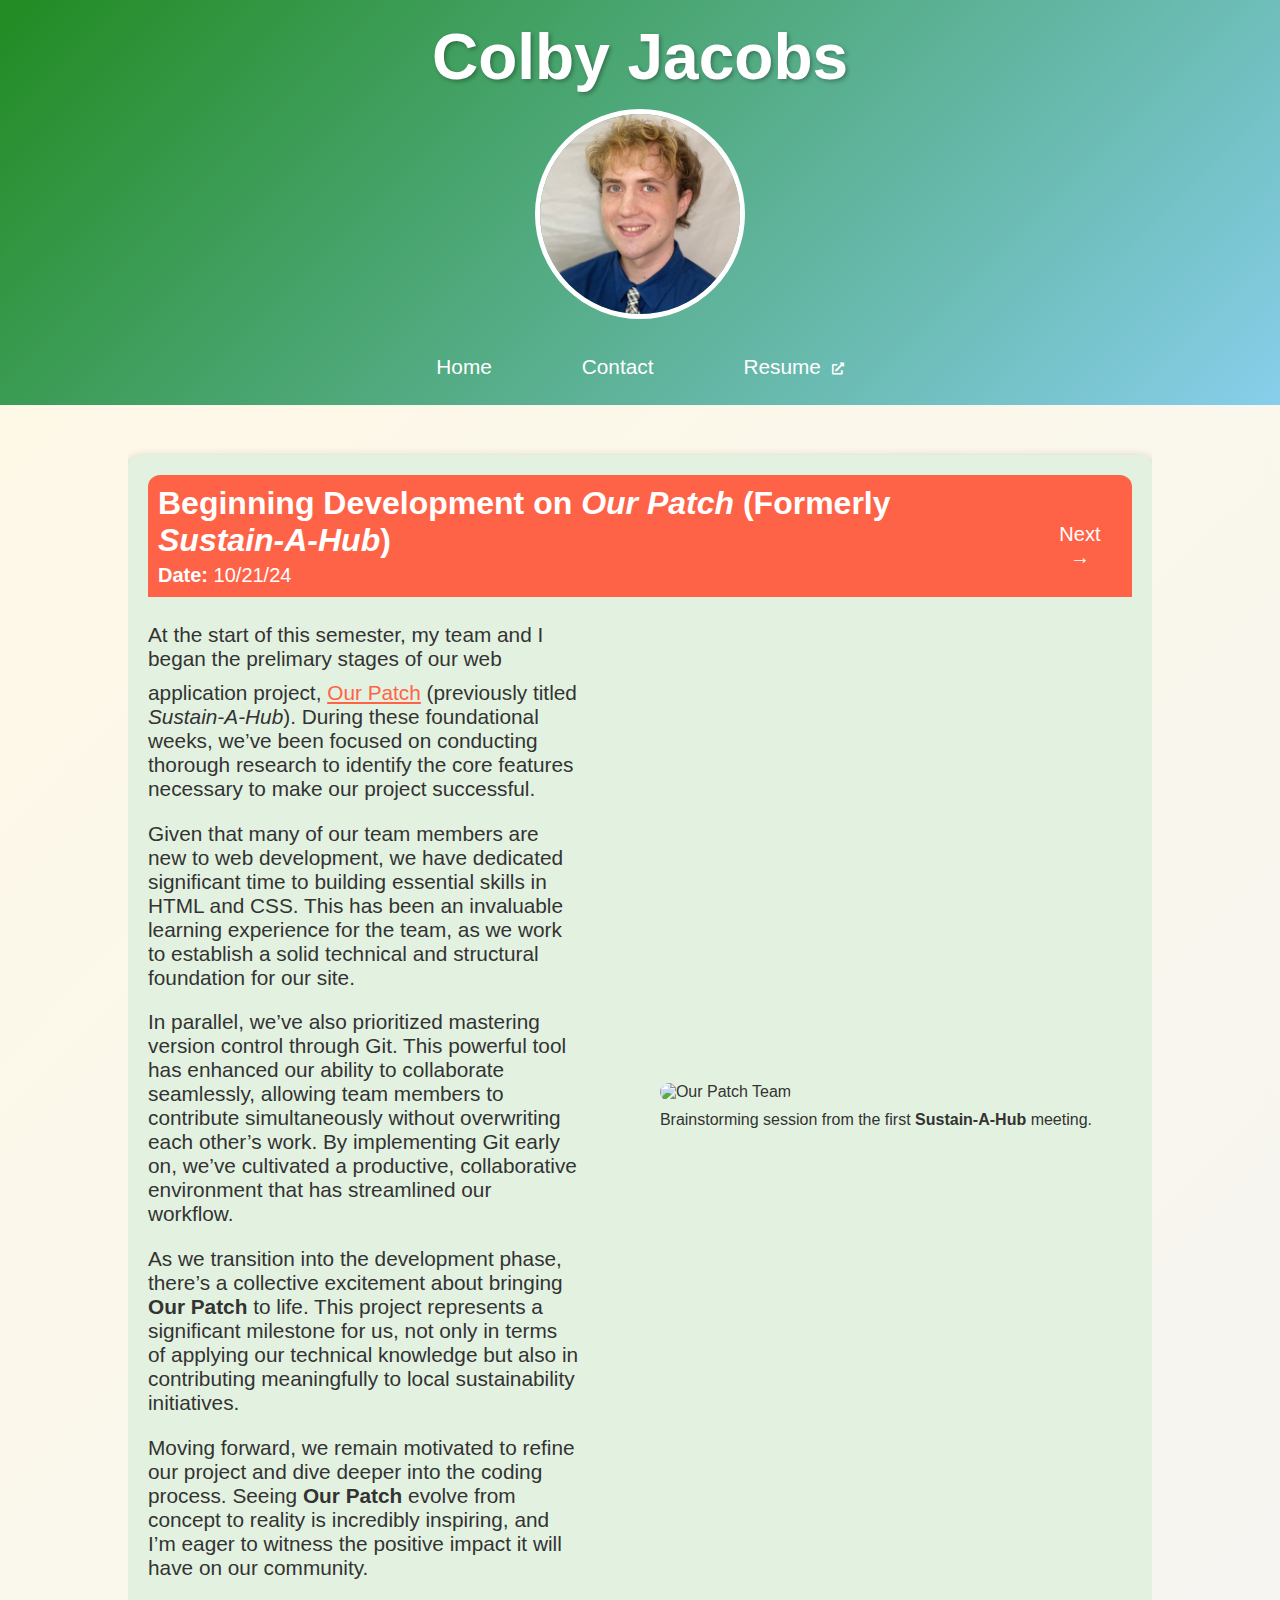
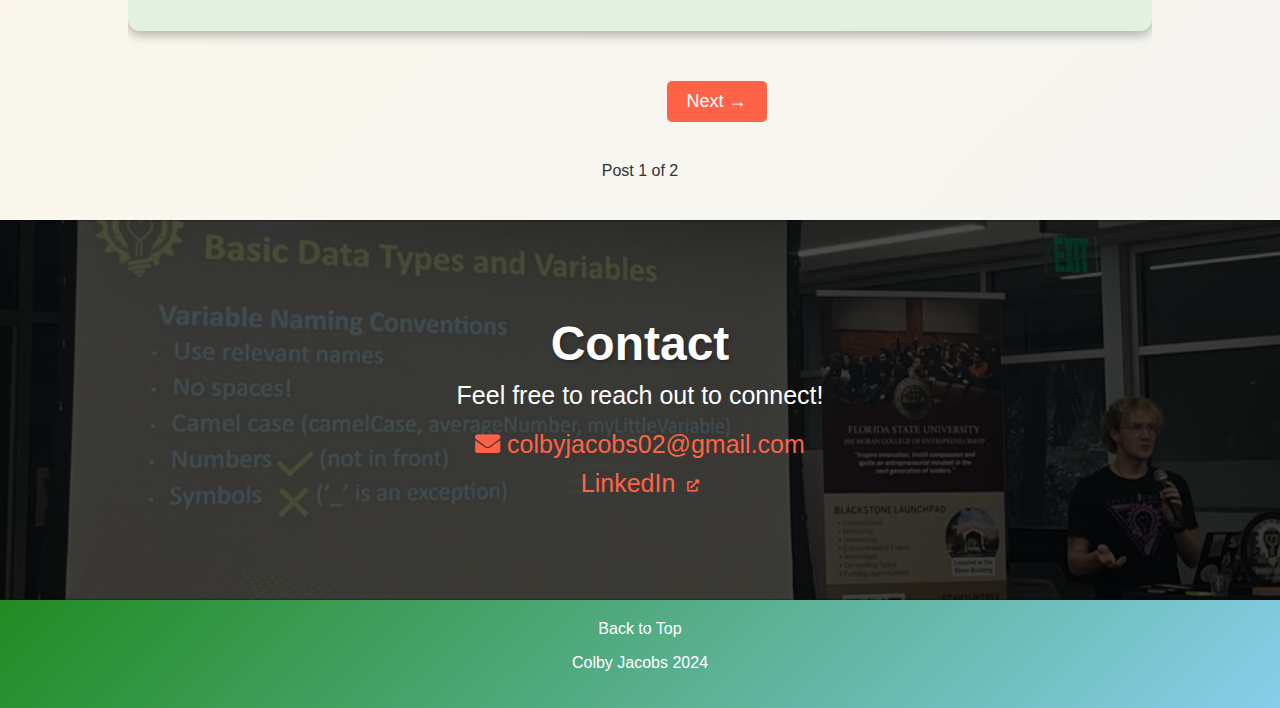
==== blog.html @ e2ffedbe "trying to fix blog posts" ====
<!DOCTYPE html>
<html lang="en">
<head>
    <meta charset="UTF-8">
    <meta name="viewport" content="width=device-width, initial-scale=1.0">
    <title>Colby Jacobs Blog</title>

    <!-- Favicon -->
    <link rel="icon" type="image/png" href="images/fishpfp.png" sizes="32x32">

    <!-- Open Graph Meta Tags for Social Media -->
    <meta property="og:title" content="Colby Jacobs Portfolio">
    <meta property="og:description" content="Colby Jacobs Portfolio">
    <meta property="og:image" content="images/profile.jpg">
    <meta property="og:url" content="https://coblyjobly.github.io">

    <!-- Twitter Card Meta Tags -->
    <meta name="twitter:card" content="summary_large_image">
    <meta name="twitter:title" content="Colby Jacobs Portfolio">
    <meta name="twitter:description" content="Colby Jacobs Portfolio">
    <meta name="twitter:image" content="images/profile.jpg">

    <!-- Apple Touch Icon -->
    <link rel="apple-touch-icon" href="images/profile.jpg">

    <link rel="stylesheet" href="styles.css">
    <link rel="stylesheet" href="https://use.fontawesome.com/releases/v5.15.3/css/all.css">
</head>
<body>
    <div id="top"></div>
    <header>
        <div class="container">
            <h1>Colby Jacobs</h1>
            <img src="images/profile.jpg" alt="Profile Picture of Colby Jacobs" class="profile-picture">
            <nav>
                <ul>
                    <li style="clear: left;"><a href="index.html">Home</a></li>
                    <li style="clear: left;"><a href="#contact">Contact</a></li>
                    <li style="clear: left;"><a href="cjacobs-resume-web.pdf" target="_blank">Resume <i class="fas fa-external-link-alt"></i></a></li>
                </ul>
            </nav>
        </div>
    </header>

    <main>
        <div class="container">
            <div id="post-content" class="post-box"></div> 

            <div class="post-navigation">
                <button id="prev-post" onclick="showPost(currentPost - 1)">← Previous</button>
                <button id="next-post" onclick="showPost(currentPost + 1)">Next →</button>
            </div>
            <div id="post-counter"></div>
        </div>
    </main>

    <section id="contact" class="contact">
        <div class="contact-hero">
            <div class="container">
                <h2 style="margin: -10px 0 0 0;">Contact</h2>
                <p class="contacts">Feel free to reach out to connect!</p>
                <p class="contacts a"><a href="mailto:colbyjacobs02@gmail.com"><i class="fas fa-envelope"></i> colbyjacobs02@gmail.com</a></p>
                <p class="contacts a" style="margin: 0 0 -5px 0;"><a href="https://www.linkedin.com/in/colby-jacobs">LinkedIn <i class="fas fa-external-link-alt"></i></a></p>
            </div>
        </div>
    </section>

    <footer>
        <div class="container">
            <a href="#top" class="back-to-top">Back to Top</a>
            <p>Colby Jacobs 2024</p>
        </div>
    </footer>

    <script>
        let posts = [
            { title: 'Seminole Innovators Fall \'24 Kick-Off', date: '9/5/24', filename: 'post1.html' },
            { title: 'Beginning Development on Our Patch', date: '10/21/24', filename: 'post2.html' }
        ];
        
        posts = posts.reverse();
        
        let currentPost = 0;
    
        async function loadPost(postName) {
            const response = await fetch(`_posts/${postName}`);
            if (!response.ok) {
                console.error('Error loading post:', response.statusText);
                return;
            }
            const html = await response.text();
            document.getElementById('post-content').innerHTML = html;
    
            // Attach event listeners to buttons inside the post content after loading it
            attachPostNavigationListeners();
        }
    
        function showPost(index) {
            if (index < 0 || index >= posts.length) return;
            currentPost = index;
            loadPost(posts[currentPost].filename);
    
            document.getElementById('post-counter').innerText = `Post ${currentPost + 1} of ${posts.length}`;
    
            document.getElementById('prev-post').style.visibility = currentPost > 0 ? 'visible' : 'hidden';
            document.getElementById('next-post').style.visibility = currentPost < posts.length - 1 ? 'visible' : 'hidden';
        }
    
        // Reattach event listeners to the buttons inside each post (after the post content is loaded)
        function attachPostNavigationListeners() {
            const prevPostTop = document.getElementById('prev-post-top');
            const nextPostTop = document.getElementById('next-post-top');
    
            if (prevPostTop) {
                prevPostTop.style.visibility = currentPost > 0 ? 'visible' : 'hidden';
                prevPostTop.addEventListener('click', () => showPost(currentPost - 1));
            }
            if (nextPostTop) {
                nextPostTop.style.visibility = currentPost < posts.length - 1 ? 'visible' : 'hidden';
                nextPostTop.addEventListener('click', () => showPost(currentPost + 1));
            }
        }
    
        window.onload = () => {
            showPost(currentPost); // Load the first post
    
            document.getElementById('prev-post').addEventListener('click', () => showPost(currentPost - 1));
            document.getElementById('next-post').addEventListener('click', () => showPost(currentPost + 1));
        };
    </script>
    
</body>
</html>
---- styles.css ----
html {
    scroll-behavior: smooth;
}

@font-face {
    font-family: 'Frutiger';
    src: url('frutiger.ttf') format('truetype'); 
    font-weight: normal;
    font-style: normal;
}

body {
    font-family: 'Frutiger', Arial, Helvetica, sans-serif; /* Fallbacks */
    background: linear-gradient(135deg, #FFF9E5, #F4F4F4); /* Light Cream to a lighter background */
    color: #333;
    margin: 0;
    padding: 0;
}

.container {
    width: 80%;
    margin: auto;
    overflow: hidden;
}

header {
    background: linear-gradient(135deg, #228B22, #87CEEB); /* Forest Green to Sky Blue */
    color: white;
    padding: 10px 0;
}

header .container {
    display: flex;
    flex-direction: column;
    align-items: center;
    justify-content: center; /* Ensures the content is centered vertically */
    text-align: center;
}

.profile-picture {
    width: 200px;
    height: 200px;
    border-radius: 50%;
    object-fit: cover;
    margin-top: 10px;
    margin-bottom: 20px; /* Adds space below the image */
    border: 5px solid #ffffff;
}

header h1 {
    text-align: center;
    font-size: 4em;
    margin: 10px 0 5px 0;
    text-shadow: 2px 2px 4px rgba(0, 0, 0, 0.3); /* Text shadow for depth */
}

header h2, h2 {
    text-align: center;
    font-size: 3em; /* Ensuring consistent header size */
    text-shadow: 2px 2px 4px rgba(0, 0, 0, 0.3); /* Text shadow for depth */
}

nav {
    text-align: center;
}

nav ul {
    list-style-type: none;
    display: flex;
    justify-content: center; /* Centers the nav items */
    gap: 60px; /* Adds space between the links */
    clear: left;   
    padding: 0;
}

nav ul li a {
    padding: 10px 15px;
    text-decoration: none;
    color: white;
    font-size: 1.3em;
    transition: background-color 0.3s, color 0.3s; /* Smooth transition for hover effects */
}

nav ul li a:hover {
    background-color: #FF6347; /* Salmon Pink accent color */
    color: #FFF9E5; /* Light Cream text */
    border-radius: 5px; /* Rounded corners for the hover effect */
}

.fa-external-link-alt {
    font-size: 12px; /* Adjust the size of the icon */
    margin-left: 5px; /* Space between the text and icon */
    vertical-align: middle; /* Align with the text */
}

.about .container {
    display: flex;
    flex-direction: column;
    align-items: center;
}

.about-content {
    display: flex;
    justify-content: space-between;
    width: 100%;
    max-width: 1200px; /* Ensures a reasonable max width for the content */
}

.about-text {
    width: 65%; /* Allocating 65% width to the text */
    text-align: left;
    margin-bottom: 50px; /* Increased space below the about text */
    margin-right: 150px;
    font-size: 23px;
}

.skills-container {
    display: flex; /* Use flexbox for the container */
    flex-direction: column; /* Column layout for header and lists */
    align-items: center; /* Center-align items */
    background-color: #e0f7e0; /* Light green background */
    padding: 10px; /* Padding around the skills section */
    border-radius: 12px; /* Rounded corners for aesthetics */
    margin-top: 30px; /* Space above the skills section */
    margin-bottom: 50px;
    box-shadow: 0 4px 10px rgba(0, 0, 0, 0.2); /* Box shadow for depth */
}

.skills-header {
    font-size: 2em; /* Adjust size for skills header */
    margin-bottom: 10px; /* Space below the header */
}

.skills-lists {
    display: flex; /* Flexbox for the lists */
    justify-content: space-between; /* Distribute space evenly between lists */
    width: 100%; /* Full width for alignment */
    margin-top: 10px; /* Space above the lists */
}
.lang-lists {
    display: flex; /* Use flexbox for layout */
    justify-content: space-between; /* Space between the lists */
    width: 100%; /* Full width for alignment */
    margin-top: 10px; /* Space above the lists */
}

.lang-lists .about-skills {
    flex: 1; /* Each list takes equal space */
    margin-right: 8px; /* Space between the two lists */
}

.lang-lists .about-skills:last-child {
    margin-right: 17px; /* No margin on the last list */
}

.about-skills {
    list-style-type: none; /* Remove default bullet points */
    margin: 0 20px; /* Space between the lists */
    padding: 0; /* Remove default padding */
    flex: 1; /* Allow lists to grow equally */
    font-size: 21px;
}

.about-skills li {
    margin-bottom: 15px; /* Add spacing between each skill */
    padding: 8px 12px;
    background-color: #f0f7f0; /* Light green background */
    border: 1px solid #228B22; /* Subtle Forest Green border */
    border-radius: 5px;
    transition: background-color 0.3s, color 0.3s; /* Smooth transition for hover effects */
}

.hero {
    padding: 20px 0;
    text-align: center;
    background: #f4f4f4;
}

.about, .contact, .projects {
    padding: 0px 0;
    text-align: center;
}

.projects {
    background-color: lightgreen; /* Background for projects section */
}

.project {
    display: flex;
    align-items: flex-start; /* Aligns content properly */
    background: #e3f2e0; /* Light background for project cards */
    margin: 50px 0;
    padding: 15px;
    border-radius: 12px; /* Rounded corners for cards */
    box-shadow: 0 4px 12px rgba(0, 0, 0, 0.3); /* Box shadow for cards */
    transition: transform 0.2s; /* Added background transition */
}

.project:hover,
.project.active{
    transform: translateY(-3px); /* Slightly raise effect on hover */
    background: linear-gradient(135deg, #e3f2e0 70%, #FF7F50 30%);
    transition: background 0.5s ease; /* Transition only when active */
}

.project-info {
    flex: 1; /* Text section takes remaining space */
    padding-right: 20px; /* Adds space between text and image */
    display: flex;
    flex-direction: column; /* Stacks the text and button vertically */
    justify-content: space-between; /* Distributes space between elements */
    transition: height 0.5s ease-in-out, opacity 0.5s ease-in-out; /* Smooth height transition */
    overflow: hidden; /* Hide overflow to prevent content from spilling out */
}

.project-timeframe {
    font-style: italic;
    color: #444444; /* Lighter black */
    margin-bottom: 10px;
}

.project-title {
    font-size: 1.6em;
    margin: 0 0 -5px 0; /* Space for visual separation */
}

.project-description {
    font-size: 1.3em;
    margin: 0 0 10px 0;
    text-align: left;
}

.project-description-li {
    font-size: 1.3em;
    margin: 0 0 8px 0;
    text-align: left;
}

.project-subheading {
    font-size: 1.4em;
    text-align: left;
}

.more-content {
    height: 0; /* Start collapsed */
    overflow: hidden; /* Prevent overflow */
    transition: height 0.5s ease-in-out; /* Smooth height transition */
}

.project-video {
    width: 100%; /* Make the video take full width */
    height: 360px; /* Set a fixed height */
    max-width: 600px; /* Set a maximum width to control the size */
    object-fit: cover; /* Ensures aspect ratio is maintained */
    border-radius: 12px; /* Matches the card's border radius */
}

.project-image {
    width: 50%; /* Ensure the image takes full width */
    height: auto; /* Maintain aspect ratio */
    max-width: 300px; /* Set a maximum width to control the size */
    margin: 0; /* Reset margin */
    display: block; /* Make sure the image behaves like a block element */
    border-radius: 12px; /* Matches the card's border radius */
}

.btn {
    display: inline-block;
    background: #32c5ff; /* Button background color */
    color: white;
    padding: 10px 15px;
    text-decoration: none;
    border-radius: 5px;
    transition: background 0.3s, transform 0.2s; /* Reduced movement on hover */
    margin-top: 20px; /* Adds spacing above the button */
}

.read-more-link {
    color: #FF6347; /* Link color */
    text-decoration: underline; /* Underline the text to indicate it's a link */
    cursor: pointer; /* Change cursor to pointer on hover */
    margin-top: 10px; /* Space above the link */
    display: inline-block; /* Allow spacing above */
}

.read-more-link:hover {
    text-decoration: none; /* Optionally remove underline on hover */
}

.btn:hover {
    background: #1f7699; /* Darker shade */
    transform: scale(1.03); /* Slightly grow on hover */
}

/* Contact section hero image styling */
.contact-hero {
    background-image: url('images/banner.jfif');
    background-size: cover;
    background-position: center;
    background-repeat: no-repeat;
    height: 380px; /* Adjust height for hero */
    position: relative;
    color: white; /* Ensures text is visible on the image */
    text-align: center;
}

.contact-hero .container {
    position: absolute; /* Make the container absolute to cover the hero */
    top: 0; /* Position at the top */
    left: 0; /* Position at the left */
    width: 100%; /* Full width */
    height: 100%; /* Full height */
    background-color: rgba(0, 0, 0, 0.7); /* Semi-transparent background for better text visibility */
    display: flex; /* Use flexbox for centering */
    flex-direction: column; /* Align items vertically */
    justify-content: center; /* Center items vertically */
    align-items: center; /* Center items horizontally */
}

.contacts {
    font-size: 25px;
    margin: 10px 0 10px 0;
}


.contacts a {
    color: #FF6347; /* Bright coral for links */
    text-decoration: none; /* Remove underline for cleaner look */
    transition: color 0.3s; /* Add transition for smooth hover effect */
}

.contacts a:hover {
    color: #87CEEB; /* Change color on hover to sky blue */
    text-decoration: underline; /* Optional: add underline on hover */
}

.back-to-top {
    color: white; /* Set the text color to white */
    text-decoration: none; /* Remove underline from link */
    display: block; /* Make it block to ensure it appears above other text */
    margin-bottom: 10px; /* Add space below the link */
    transition: color 0.3s; /* Smooth transition for color */
}

/* Optional: Color change on hover */
.back-to-top:hover {
    color: rgba(255, 255, 255, 0.8); /* Slightly change color on hover */
}

footer {
    background: linear-gradient(135deg, #228B22, #87CEEB); /* Forest Green to Sky Blue */
    color: white;
    padding: 20px;
    text-align: center;
}

.post-content {
    display: flex; /* Use flexbox for layout */
    justify-content: space-between; /* Space out text and image */
    align-items: center; /* Center items vertically */
}


.post-content .post-text {
    font-size: 1.3em;
    margin: 0 0 10px 0;
    text-align: left;
    flex: 1; /* Allow the text to take up available space */
    margin-right: 40px; /* Space between text and image */
}

.post-content .post-image {
    max-width: 550px; /* Set a maximum width to control the size */
    margin: 0; /* Reset margin */
    border-radius: 8px; /* Matches the card's border radius */
}

.post-content img {
    width: 100%; /* Make image responsive */
    height: auto; /* Maintain aspect ratio */
    border-radius: 12px; /* Matches the card's border radius */

}

.post-no-animation {
    display: flex;
    flex-direction: column; /* Stack children vertically */
    background: #e3f2e0;
    margin: 50px 0;
    padding: 20px;
    border-radius: 12px; /* Rounded corners for cards */
    box-shadow: 0 4px 12px rgba(0, 0, 0, 0.3); /* Box shadow for cards */
}

.post-header {
    background: #FF6347; /* Slightly different background for header */
    padding: 10px;
    border-radius: 12px 12px 0 0;
    margin-bottom: 5px; /* Space between header and content */
}

.post-header h1 {
    color: #ffffff;
    font-size: 2em;
    margin: 0; /* Remove default margin */
}

.post-header p {
    margin: 5px 0 0; /* Spacing for date */
}

.post-navigation {
    display: flex; /* Use flexbox for horizontal layout */
    justify-content: center; /* Center the buttons */
    margin-bottom: 40px; /* Add margin below the navigation */
}

.post-navigation button {
    background-color: #FF6347; /* Your desired button color */
    color: white; /* Text color */
    font-size: 18px; /* Adjust font size */
    padding: 10px 20px; /* Adjust padding for size */
    border: none; /* No border */
    border-radius: 5px; /* Rounded corners */
    cursor: pointer; /* Pointer cursor on hover */
    margin: 0 10px; /* Margin between buttons */
    transition: background-color 0.3s; /* Hover transition */
}

.post-navigation button:hover {
    background-color: #ff4f3c; /* Darker shade for hover */
    transform: scale(1.05); /* Slightly enlarge on hover */
}

#post-counter {
    text-align: center; /* Center the text */
    margin-bottom: 40px;
    width: 100%; /* Ensure the counter takes full width to center */
}

.figcap {
    margin-top: 10px;
    text-align: center;
}

.post-nav-top {
    display: flex;
    justify-content: right;
    margin-top: 10px;
    margin-bottom: -20px; /* Space between buttons and post title */
}

.post-nav-top button {
    font-size: 20px;
    color: white; /* Set the text color to white */
    text-decoration: none; /* Remove underline from link */
    display: block; /* Make it block to ensure it appears above other text */
    margin-bottom: 10px; /* Add space below the link */
    transition: color 0.3s;
    border: none;
    background: none;
}

.post-nav-top button:hover {
    color: rgba(255, 255, 255, 0.8);
}
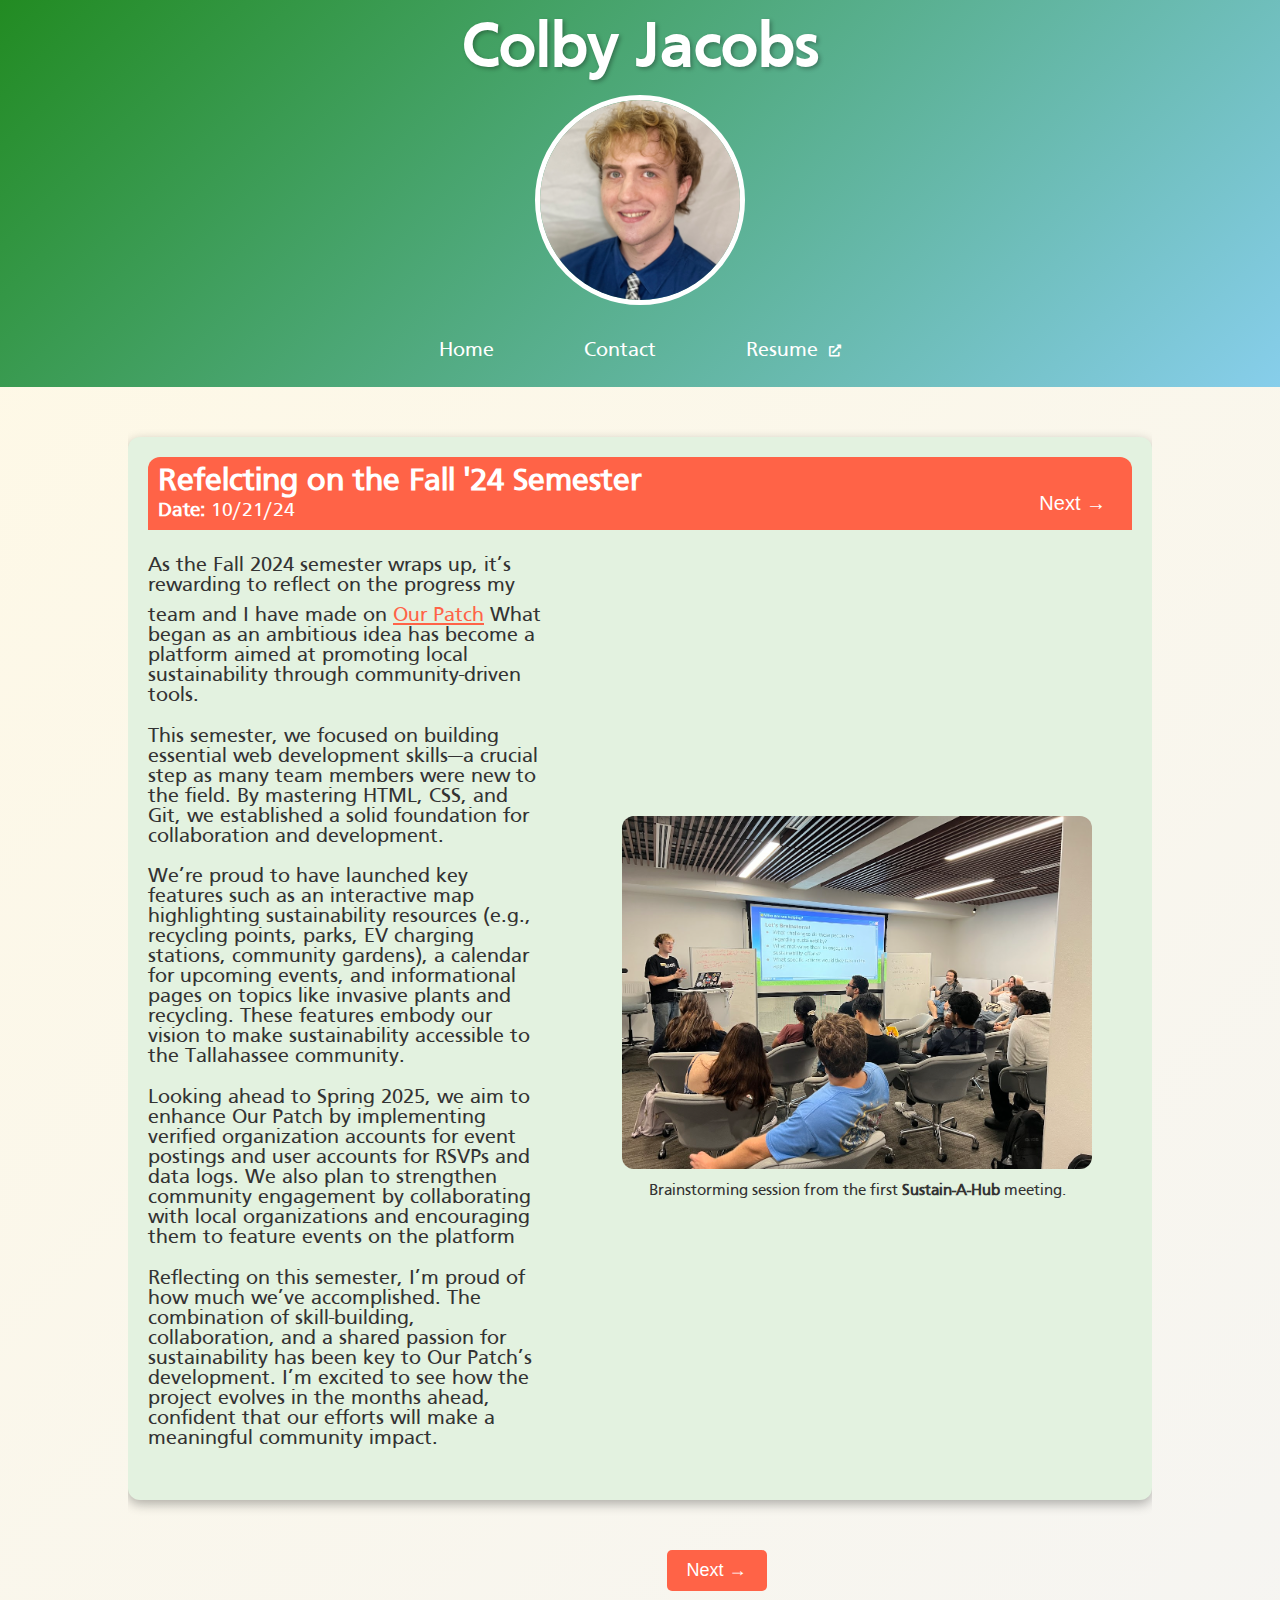
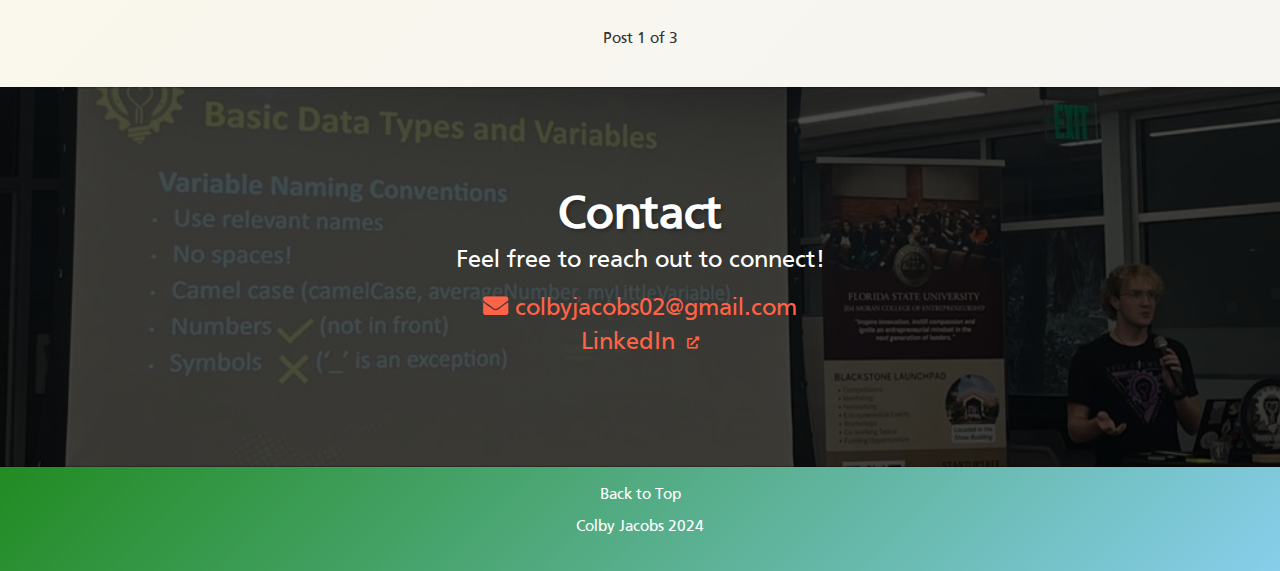
==== commit 304c65ae: "added post3 and updated Our Patch project card" ====
--- a/blog.html
+++ b/blog.html
@@ -47,8 +47,8 @@
             <div id="post-content" class="post-box"></div> 
 
             <div class="post-navigation">
-                <button id="prev-post" onclick="showPost(currentPost - 1)">← Previous</button>
-                <button id="next-post" onclick="showPost(currentPost + 1)">Next →</button>
+                <button id="prev-post">← Previous</button>
+                <button id="next-post">Next →</button>
             </div>
             <div id="post-counter"></div>
         </div>
@@ -75,7 +75,8 @@
     <script>
         let posts = [
             { title: 'Seminole Innovators Fall \'24 Kick-Off', date: '9/5/24', filename: 'post1.html' },
-            { title: 'Beginning Development on Our Patch', date: '10/21/24', filename: 'post2.html' }
+            { title: 'Beginning Development on Our Patch', date: '10/21/24', filename: 'post2.html' },
+            { title: 'Refelcting on the Fall \'24 Semester', date: '12/20/24', filename: 'post3.html' }
         ];
         
         posts = posts.reverse();
--- a/styles.css
+++ b/styles.css
@@ -4,7 +4,7 @@
 
 @font-face {
     font-family: 'Frutiger';
-    src: url('frutiger.ttf') format('truetype'); 
+    src: url('Frutiger.ttf') format('truetype'); 
     font-weight: normal;
     font-style: normal;
 }
@@ -465,3 +465,153 @@
     color: rgba(255, 255, 255, 0.8);
 }
 
+
+/* Existing CSS code... */
+
+/* Media Queries for Mobile Responsiveness */
+@media (max-width: 768px) {
+    body {
+        font-size: 16px; /* Standardize font size for mobile */
+    }
+
+    header h1 {
+        font-size: 2.5em; /* Smaller header size */
+    }
+
+    header h2, h2 {
+        font-size: 2em; /* Smaller subheader size */
+    }
+
+    nav ul {
+        flex-direction: column; /* Stack nav items vertically */
+        gap: 20px; /* Space between items */
+    }
+
+    .profile-picture {
+        width: 150px; /* Smaller profile picture */
+        height: 150px; /* Maintain aspect ratio */
+    }
+
+    .about-content {
+        flex-direction: column; /* Stack elements vertically on smaller screens */
+    }
+
+    .about-text {
+        width: 100%; /* Full width for text */
+        margin-right: 0; /* Remove right margin on smaller screens */
+        font-size: 20px; /* Smaller font size for mobile */
+    }
+
+    .skills-header {
+        font-size: 1.5em; /* Adjust header font size for mobile */
+    }
+
+    .about-skills {
+        font-size: 16px; /* Even smaller font size for mobile */
+        margin: 0 5px; /* Adjust horizontal spacing between skills */
+        padding: 0; /* Reset padding if necessary */
+    }
+
+    .project {
+        flex-direction: column; /* Stack elements for mobile */
+        align-items: center; /* Center-align content */
+        width: 100%; /* Make card take up 100% of the screen width */
+        margin: 10px 0; /* Add vertical margin for spacing between cards */
+        padding: 20px; /* Padding for spacing inside the card */
+        box-sizing: border-box; /* Include padding and border in width calculation */
+    }
+
+    .post-no-animation {
+        margin: 15px 0; /* Vertical spacing between posts */
+        padding: 20px; /* Add padding for more internal space */
+        width: 100%; /* Make post card take up 100% of the screen width */
+        box-sizing: border-box; /* Include padding and border in width calculation */
+    }
+
+    .project-info {
+        padding: 10px; /* Smaller padding */
+        width: 100%; /* Full width */
+        margin-bottom: 10px; /* Space below */
+    }
+
+    .project-title {
+        font-size: 1.4em; /* Smaller title size */
+    }
+
+    .project-description {
+        font-size: 1.1em; /* Smaller description size */
+    }
+
+    .project-image,
+    .project-video {
+        width: 100%; /* Full width for images/videos */
+        max-width: 100%; /* Avoid overflow */
+    }
+
+    .project-image {
+        margin: 10px 0; /* Add space above and below */
+    }
+
+    /* New styles for blog posts */
+    .post-content {
+        flex-direction: column; /* Stack text and image vertically */
+        align-items: center; /* Center align */
+        margin: 20px 0; /* Space around posts */
+    }
+
+    .post-content .post-text {
+        font-size: 1.1em; /* Smaller font size for mobile */
+        margin: 0 0 10px 0; /* Space below text */
+        text-align: center; /* Center text on mobile */
+        margin-right: 0; /* Remove margin right */
+    }
+
+    .post-content .post-image {
+        max-width: 100%; /* Make image responsive */
+        margin: 0; /* Reset margin */
+    }
+
+    .post-header {
+        padding: 10px; /* Adjust padding */
+    }
+
+    .post-header h1 {
+        font-size: 1.8em; /* Smaller header size */
+    }
+
+    .post-header p {
+        font-size: 0.9em; /* Smaller date font size */
+    }
+
+    .post-navigation {
+        flex-direction: column; /* Stack buttons vertically */
+        margin-bottom: 20px; /* Adjust space below navigation */
+    }
+
+    .post-navigation button {
+        font-size: 16px; /* Smaller button font size */
+        padding: 8px 15px; /* Smaller padding for buttons */
+        margin: 5px 0; /* Margin between buttons */
+    }
+
+    #post-counter {
+        font-size: 1.2em; /* Adjust counter font size */
+        margin-bottom: 20px; /* Adjust space below counter */
+    }
+
+    .figcap {
+        font-size: 0.9em; /* Smaller caption font size */
+    }
+
+    .post-nav-top {
+        justify-content: center; /* Center the navigation buttons */
+    }
+
+    .post-nav-top button {
+        font-size: 18px; /* Adjust font size for buttons */
+    }
+
+    .contacts {
+        font-size: 18px; /* Smaller font size for mobile */
+    }
+}
